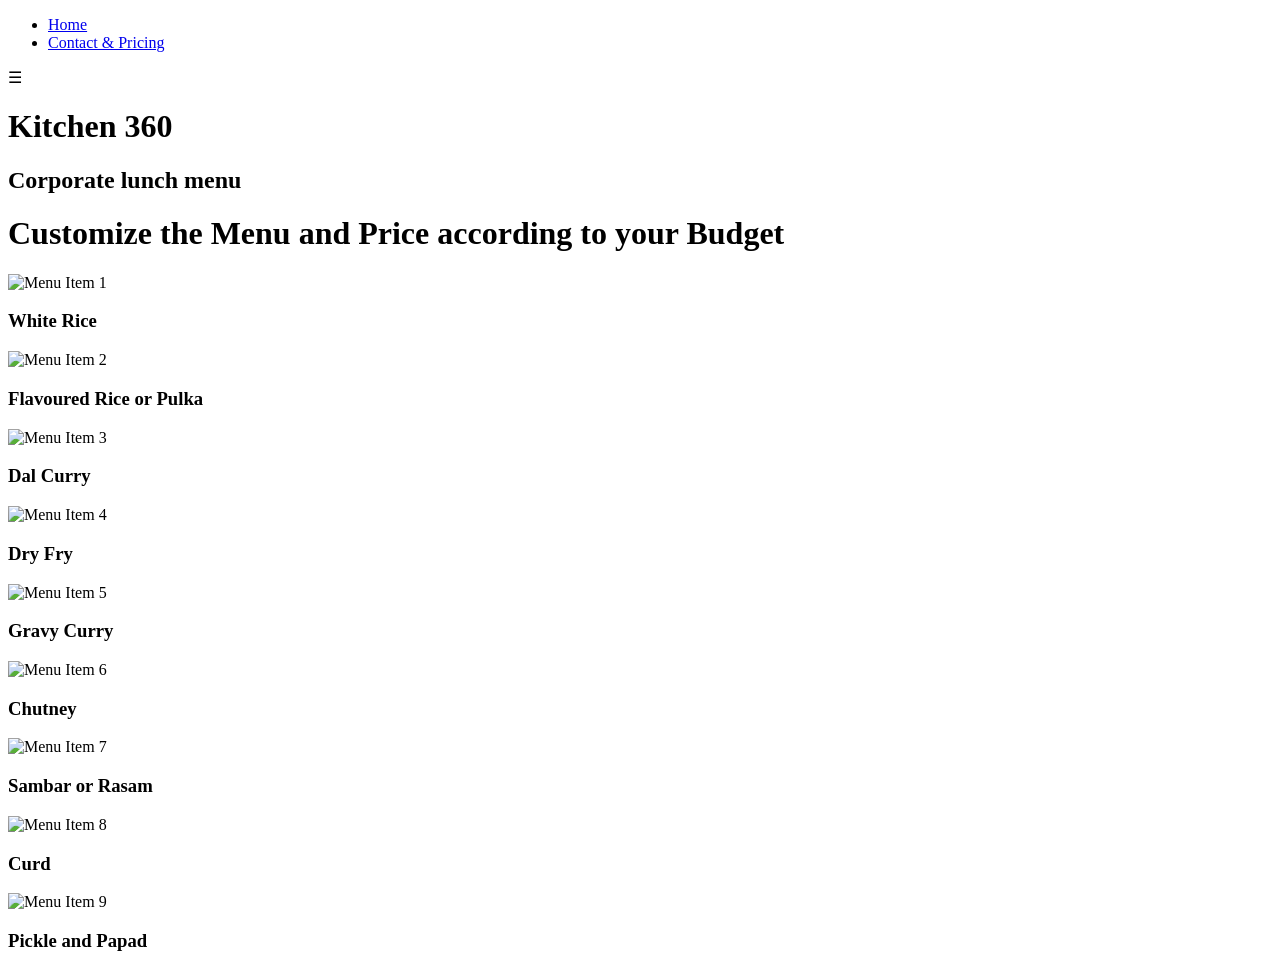
==== menu.html @ 836ae354 "Rename Menu.html to menu.html" ====
<!DOCTYPE html>
<html lang="en">
  <head>
    <meta charset="UTF-8">
    <title>Kitchen 360 Menu</title>
    <link rel="stylesheet" href="menu.css">
  </head>
  <body>
    <header>
      <nav class="navbar">
        <a href="#" class="logo"></a>
        <ul class="nav-menu">
          <li><a href="Home.html">Home</a></li>
          <li><a href="C&P.html">Contact & Pricing</a></li>
        </ul>
        <div class="burger-menu">&#9776;</div>
      </nav>
    </header>
<h1 class="center">Kitchen 360</h1>
<h2>Corporate lunch menu</h2>  <h1>Customize the Menu and Price according
        to your Budget</h1>
          
      <div class="menu-item">
        <img src="./Lunch Delivery Menu_files/menu-item-1.jpg" alt="Menu Item 1">
        <h3>White Rice</h3>
        
      </div>
      <div class="menu-item">
        <img src="./Lunch Delivery Menu_files/menu-item-2.jpg" alt="Menu Item 2">
        <h3>Flavoured Rice or Pulka</h3>
        
      </div>
      <div class="menu-item">
        <img src="./Lunch Delivery Menu_files/menu-item-3.jpg" alt="Menu Item 3">
        <h3>Dal Curry</h3>
       
      </div>
      <div class="menu-item">
        <img src="./Lunch Delivery Menu_files/menu-item-4.jpg" alt="Menu Item 4">
        <h3>Dry Fry</h3>
     
      </div>
    </div>
    <div class="menu-item">
      <img src="./Lunch Delivery Menu_files/menu-item-5.jpg" alt="Menu Item 5">
      <h3>Gravy Curry
      </h3>
      
      
    </div>
    <div class="menu-item">
      <img src="./Lunch Delivery Menu_files/menu-item-6.jpg" alt="Menu Item 6">
      <h3>Chutney</h3>
      
      
    </div>
    <div class="menu-item">
  <img src="./Lunch Delivery Menu_files/menu-item-7.jpg" alt="Menu Item 7">
  <h3>Sambar or Rasam
  </h3>
 
  
</div>
<div class="menu-item">
  <img src="./Lunch Delivery Menu_files/menu-item-8.jpg" alt="Menu Item 8">
  <h3>Curd</h3>
  
</div>
<div class="menu-item">
  <img src="./Lunch Delivery Menu_files/menu-item-9.jpg" alt="Menu Item 9">
  <h3>Pickle and Papad
  </h3>
</div>

  </body>
</html>
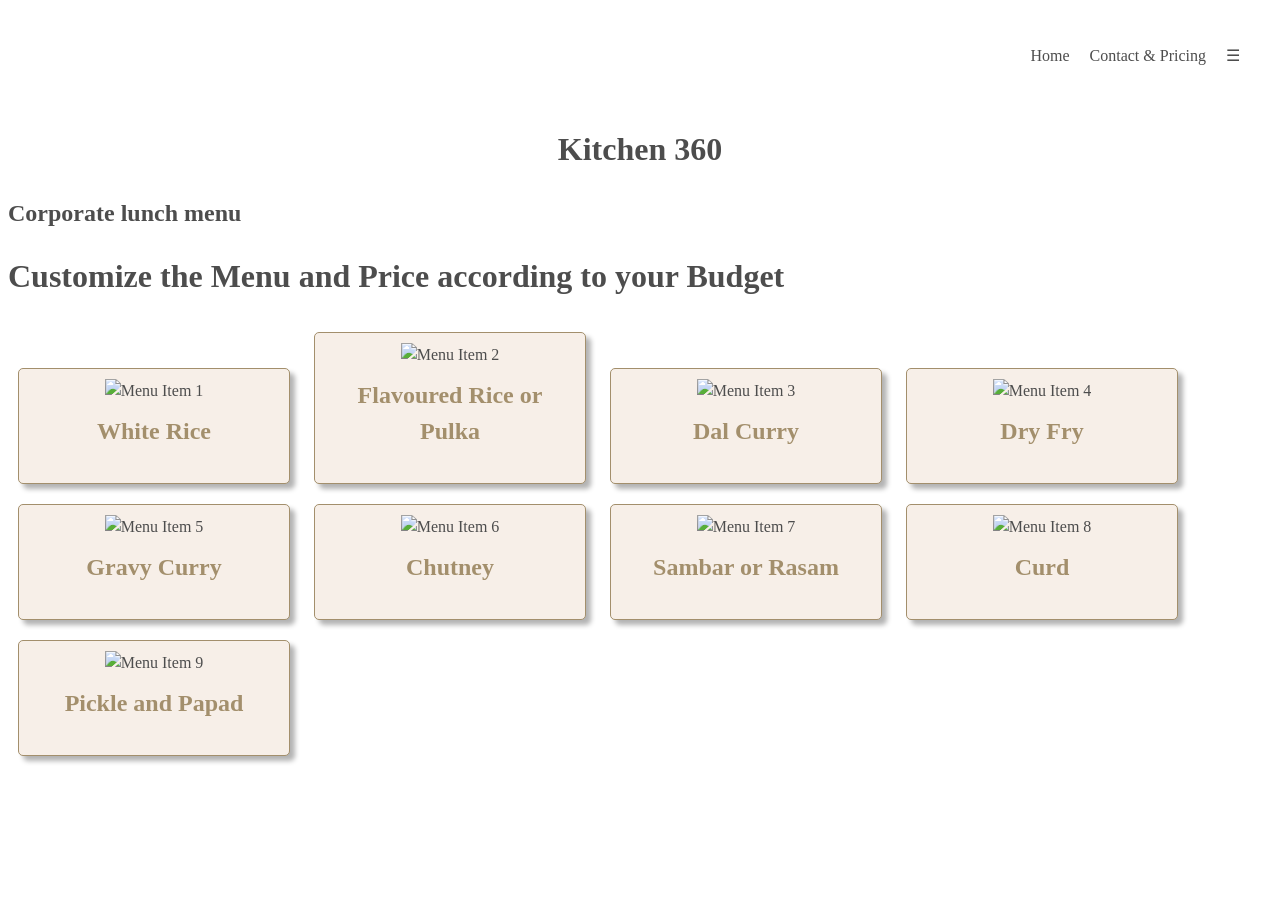
==== commit 6827b6d7: "Update menu.html" ====
--- a/menu.html
+++ b/menu.html
@@ -10,7 +10,7 @@
       <nav class="navbar">
         <a href="#" class="logo"></a>
         <ul class="nav-menu">
-          <li><a href="Home.html">Home</a></li>
+          <li><a href="index.html">Home</a></li>
           <li><a href="C&P.html">Contact & Pricing</a></li>
         </ul>
         <div class="burger-menu">&#9776;</div>
--- a/menu.css
+++ b/menu.css
@@ -0,0 +1,166 @@
+/* General styles */
+
+{
+  margin: 0;
+  padding: 0;
+  box-sizing: border-box;
+  }
+  body {
+  font-family: 'Cormorant Garamond', serif;
+  font-size: 16px;
+  line-height: 1.5;
+  color: #4d4d4d;
+  }
+  
+  a {
+  color: #4d4d4d;
+  text-decoration: none;
+  }
+  
+  ul {
+  list-style: none;
+  }
+  
+  /* Header styles */
+  
+  .navbar {
+  display: flex;
+  justify-content: space-between;
+  align-items: center;
+  padding: 20px;
+  max-width: 1200px;
+  margin: 0 auto;
+  }
+  
+  .logo {
+  font-size: 24px;
+  font-weight: bold;
+  }
+  
+  .nav-menu {
+  display: flex;
+  }
+  
+  .nav-menu li {
+  margin-right: 20px;
+  }
+  
+  /* Logo styles */
+  
+  .logo {
+  display: block;
+  margin: 0 auto;
+  text-align: center;
+  }
+  
+  .logo img {
+  width: 200px;
+  height: auto;
+  }
+  
+  /* Menu item styles */
+  
+  .menu-item {
+  display: inline-block;
+  width: 250px;
+  margin: 10px;
+  border: 1px solid #a38f6c;
+  border-radius: 5px;
+  padding: 10px;
+  text-align: center;
+  background-color: #f7efe8;
+  box-shadow: 5px 5px 5px rgba(0,0,0,0.3);
+  }
+  
+  .menu-item img {
+  width: 100%;
+  height: auto;
+  margin-bottom: 10px;
+  }
+  
+  .menu-item h3 {
+  margin-top: 0;
+  font-size: 24px;
+  color: #a38f6c;
+  }
+  
+  .menu-item p {
+  font-size: 16px;
+  margin-bottom: 0;
+  color: #4d4d4d;
+  }
+  
+  .menu-item .price {
+  font-size: 18px;
+  font-weight: bold;
+  margin-top: 10px;
+  color: #a38f6c;
+  }
+  
+  /* Contact info styles */
+  
+  .contact-info {
+  margin-top: 30px;
+  text-align: center;
+  }
+  
+  .contact-info p {
+  font-size: 18px;
+  margin-bottom: 0;
+  font-weight: bold;
+  color: #a38f6c;
+  }
+  
+  /* Order styles */
+  
+  .order {
+  margin-top: 30px;
+  text-align: center;
+  font-weight: bold;
+  font-size: 21px;
+  color: #a38f6c;
+  }
+  
+  /* Total styles */
+  
+  .total {
+  margin-top: 30px;
+  text-align: center;
+  font-weight: bold;
+  font-size: 21px;
+  color: #a38f6c;
+  }
+  
+  /* Customization note styles */
+  
+  .custom-note {
+  margin-top: 30px;
+  text-align: center;
+  font-weight: bold;
+  font-size: 21px;
+  color: #a38f6c;
+  }
+  
+  /* Background styles */
+  
+  body {
+  background-image: url('https://color-hex.org/colors/d7b2b2.png');
+  background-size: cover;
+  background-repeat: no-repeat;
+  }
+  
+  /* Button styles */
+  
+  .buttons {
+  position: absolute;
+  top: 20px;
+  right: 20px;
+  }
+  
+  .button-primary {
+  background-color: #a38f6c 
+  }
+  .center {
+    text-align: center;
+  }
+  
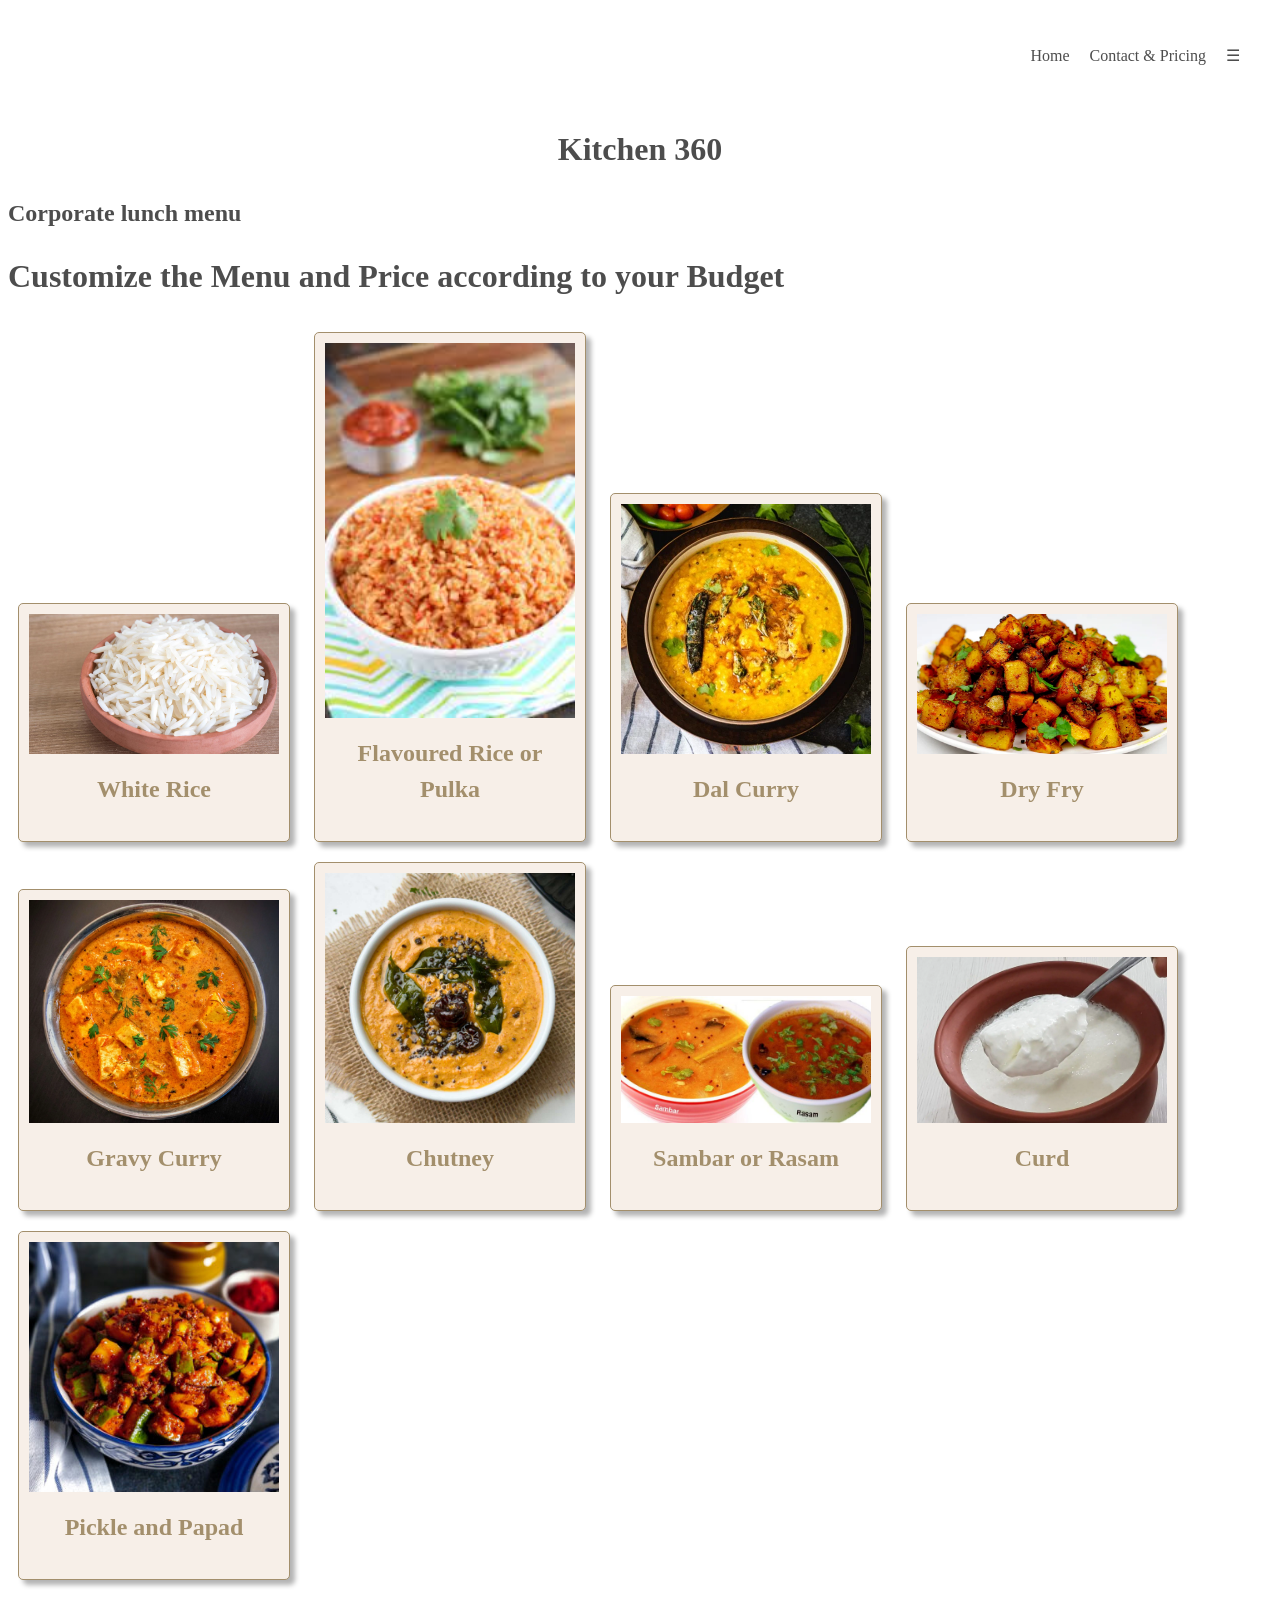
==== commit 6e2232c4: "Update menu.html" ====
--- a/menu.html
+++ b/menu.html
@@ -21,53 +21,53 @@
         to your Budget</h1>
           
       <div class="menu-item">
-        <img src="./Lunch Delivery Menu_files/menu-item-1.jpg" alt="Menu Item 1">
+        <img src="./menu-item-1.jpg" alt="Menu Item 1">
         <h3>White Rice</h3>
         
       </div>
       <div class="menu-item">
-        <img src="./Lunch Delivery Menu_files/menu-item-2.jpg" alt="Menu Item 2">
+        <img src="./menu-item-2.jpg" alt="Menu Item 2">
         <h3>Flavoured Rice or Pulka</h3>
         
       </div>
       <div class="menu-item">
-        <img src="./Lunch Delivery Menu_files/menu-item-3.jpg" alt="Menu Item 3">
+        <img src="./menu-item-3.jpg" alt="Menu Item 3">
         <h3>Dal Curry</h3>
        
       </div>
       <div class="menu-item">
-        <img src="./Lunch Delivery Menu_files/menu-item-4.jpg" alt="Menu Item 4">
+        <img src="./menu-item-4.jpg" alt="Menu Item 4">
         <h3>Dry Fry</h3>
      
       </div>
     </div>
     <div class="menu-item">
-      <img src="./Lunch Delivery Menu_files/menu-item-5.jpg" alt="Menu Item 5">
+      <img src="./menu-item-5.jpg" alt="Menu Item 5">
       <h3>Gravy Curry
       </h3>
       
       
     </div>
     <div class="menu-item">
-      <img src="./Lunch Delivery Menu_files/menu-item-6.jpg" alt="Menu Item 6">
+      <img src="./menu-item-6.jpg" alt="Menu Item 6">
       <h3>Chutney</h3>
       
       
     </div>
     <div class="menu-item">
-  <img src="./Lunch Delivery Menu_files/menu-item-7.jpg" alt="Menu Item 7">
+  <img src="./menu-item-7.jpg" alt="Menu Item 7">
   <h3>Sambar or Rasam
   </h3>
  
   
 </div>
 <div class="menu-item">
-  <img src="./Lunch Delivery Menu_files/menu-item-8.jpg" alt="Menu Item 8">
+  <img src="./menu-item-8.jpg" alt="Menu Item 8">
   <h3>Curd</h3>
   
 </div>
 <div class="menu-item">
-  <img src="./Lunch Delivery Menu_files/menu-item-9.jpg" alt="Menu Item 9">
+  <img src="./menu-item-9.jpg" alt="Menu Item 9">
   <h3>Pickle and Papad
   </h3>
 </div>
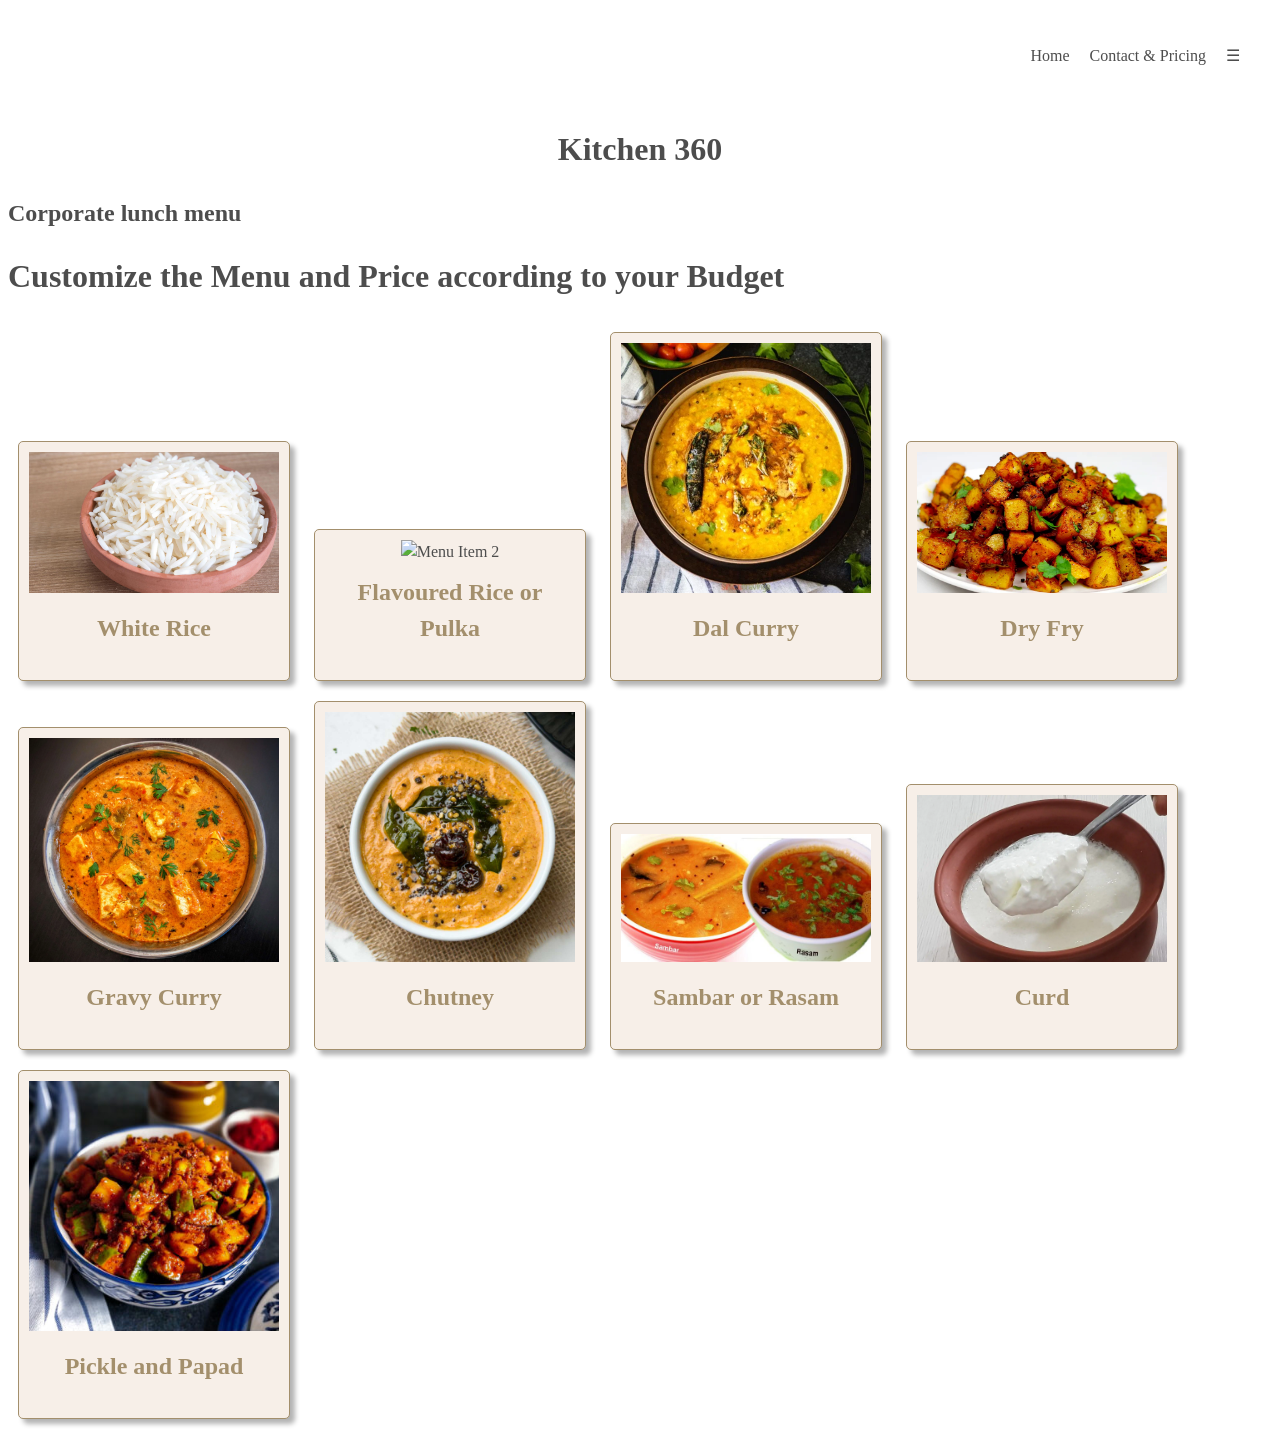
==== commit 5e5fd5bb: "Update menu.html" ====
--- a/menu.html
+++ b/menu.html
@@ -26,7 +26,7 @@
         
       </div>
       <div class="menu-item">
-        <img src="./menu-item-2.jpg" alt="Menu Item 2">
+        <img src=".menu-item-2.jpg" alt="Menu Item 2">
         <h3>Flavoured Rice or Pulka</h3>
         
       </div>
